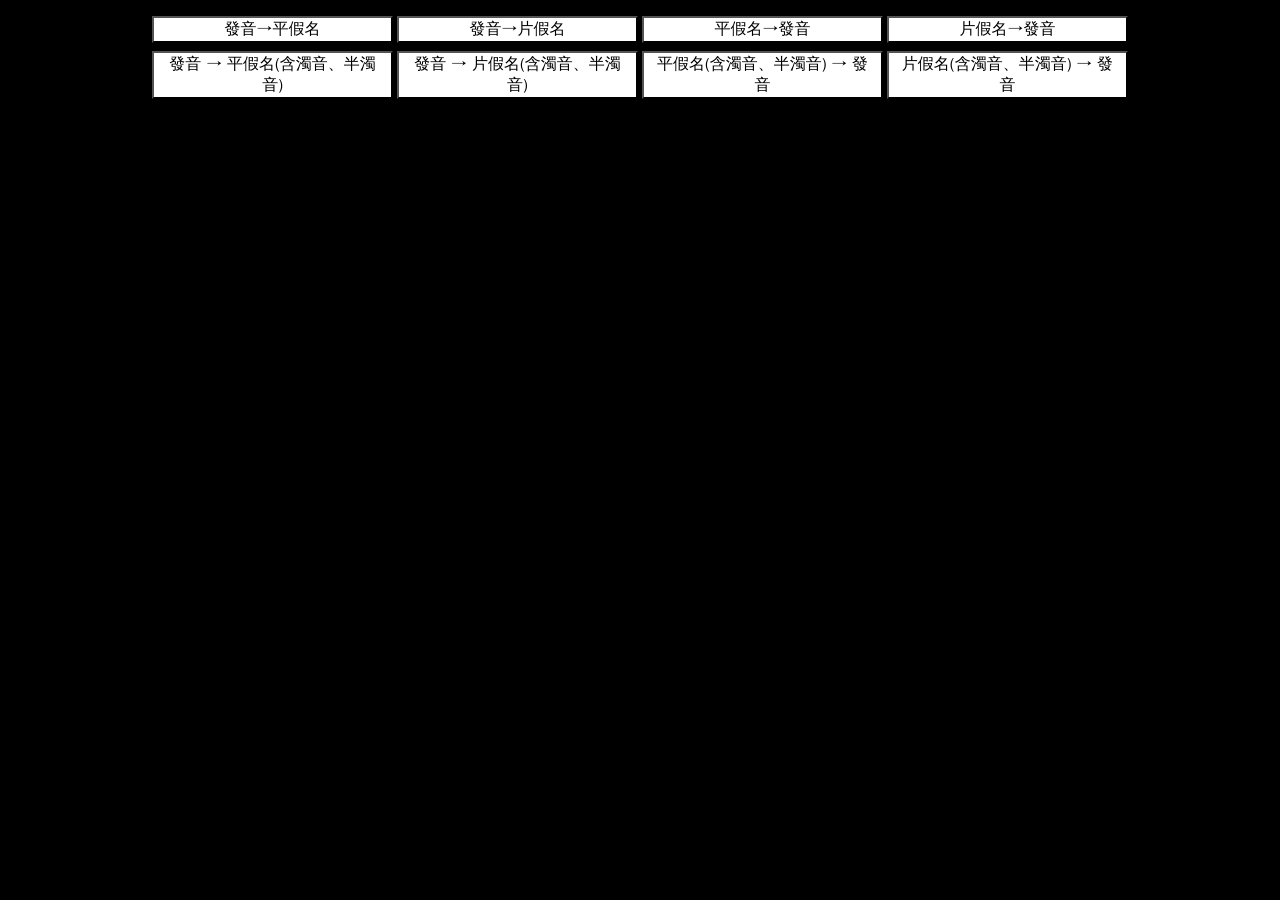
==== index.html @ 9c951554 "add four modes" ====
<!DOCTYPE html PUBLIC "-//W3C//DTD HTML 4.01//EN" "http://www.w3.org/TR/html4/strict.dtd">
<html>
<head>
  <meta http-equiv="Content-Type" content="text/html; charset=utf-8">
  <meta name="viewport" content="width=device-width,initial-scale=1,maximum-scale=1,user-scalable=no">
  <title>Gojuon Game</title>
  <link rel="stylesheet" type="text/css" href="stylesheets/style.css">
  <script type="text/javascript" src="scripts/script.js"></script>
</head>
<body>
  <div id="selectors">
    <div id="mode_selector">
  		<button id="mode_1" class="mode btn" onclick="mode_1();">發音→平假名</button>
      <button id="mode_3" class="mode btn" onclick="mode_2()">發音→片假名</button>
      <button id="mode_5" class="mode btn" onclick="mode_3();">平假名→發音</button>
      <button id="mode_7" class="mode btn" onclick="mode_4();">片假名→發音</button>
  		<button id="mode_2" class="mode btn" onclick="mode_5();">發音 → 平假名(含濁音、半濁音)</button>
  		<button id="mode_4" class="mode btn" onclick="mode_6();">發音 → 片假名(含濁音、半濁音)</button>
  		<button id="mode_6" class="mode btn" onclick="mode_7();">平假名(含濁音、半濁音) → 發音</button>
      <button id="mode_8" class="mode btn" onclick="mode_8();">片假名(含濁音、半濁音) → 發音</button>
  	</div>
    <div id="selector_func">
      <button id="show_botton" class="mode btn" onclick="show_selector();">更改模式</button>
    </div>
  </div>
	<div id="main_content">
		<div class="q">
      <div id="q_title" class="inner_content"></div>
			<div id="q_cont" class="inner_content">question</div>
		</div>
		<div class="ans">
      <div id="ans_title" class="inner_content"></div>
			<div id="ans_cont" class="inner_content">answer</div>
		</div>
    <div id="show_ans" class="content_btn">
  		<button id="show" class="btn" onclick="show();">看答案</button>
  	</div>
    <div id="next_div" class="content_btn">
  		<button id="next" class="btn" onclick="next();">下一題</button>
  	</div>
	</div>
</body>
</html>
---- stylesheets/style.css ----
body{
  font-family: "Microsoft JhengHei","文泉驛正黑";
  background-color: black;
  color: white;
}

#selectors{
  width: 95%;
  margin-left: 2.5%;
  text-align: center;
}

#selector_func{
  display: none;
  align-items: flex-end;
}

.btn{
    font-family: "Microsoft JhengHei","文泉驛正黑";
    background-color: white;
    margin-top: 8px;
}

.mode{
  width:20%;
  font-size: 1em;
}

#show_botton{
  width:auto;
}

#main_content{
  display: none;
  width:80%;
  margin-left: 10%;
  text-align: center;
}

#main_content div button{
  font-size: 2em;
}

.inner_content{
  font-size: 8em;
}



@media (max-width: 500px){
  #show{
    width:45%;
    height: 50px;
  }
  #next{
    width:45%;
    height: 50px;
  }
}
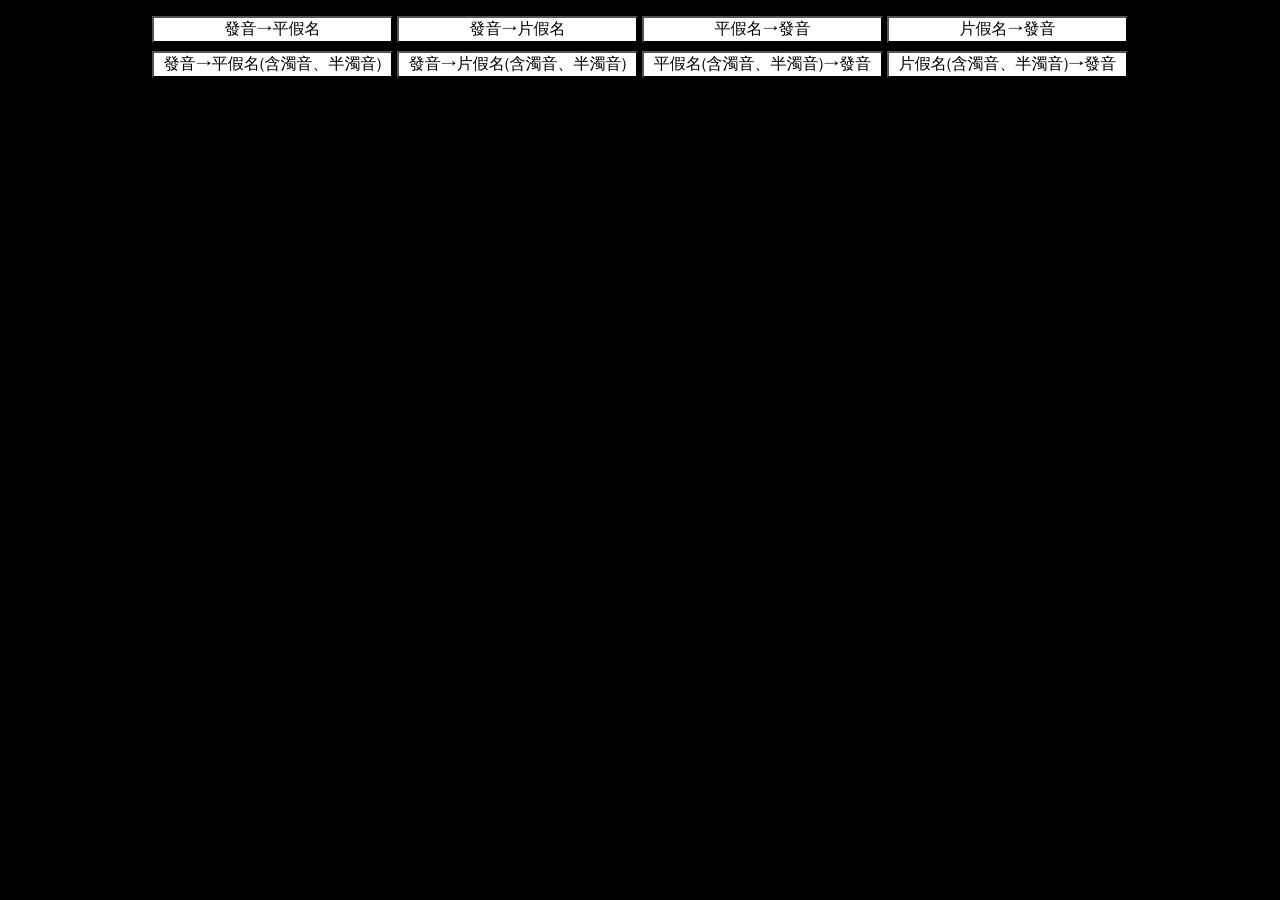
==== commit 8881b0bd: "minor modification" ====
--- a/index.html
+++ b/index.html
@@ -11,13 +11,13 @@
   <div id="selectors">
     <div id="mode_selector">
   		<button id="mode_1" class="mode btn" onclick="mode_1();">發音→平假名</button>
-      <button id="mode_3" class="mode btn" onclick="mode_2()">發音→片假名</button>
+      <button id="mode_3" class="mode btn" onclick="mode_2();">發音→片假名</button>
       <button id="mode_5" class="mode btn" onclick="mode_3();">平假名→發音</button>
       <button id="mode_7" class="mode btn" onclick="mode_4();">片假名→發音</button>
-  		<button id="mode_2" class="mode btn" onclick="mode_5();">發音 → 平假名(含濁音、半濁音)</button>
-  		<button id="mode_4" class="mode btn" onclick="mode_6();">發音 → 片假名(含濁音、半濁音)</button>
-  		<button id="mode_6" class="mode btn" onclick="mode_7();">平假名(含濁音、半濁音) → 發音</button>
-      <button id="mode_8" class="mode btn" onclick="mode_8();">片假名(含濁音、半濁音) → 發音</button>
+  		<button id="mode_2" class="mode btn" onclick="mode_5();">發音→平假名(含濁音、半濁音)</button>
+  		<button id="mode_4" class="mode btn" onclick="mode_6();">發音→片假名(含濁音、半濁音)</button>
+  		<button id="mode_6" class="mode btn" onclick="mode_7();">平假名(含濁音、半濁音)→發音</button>
+      <button id="mode_8" class="mode btn" onclick="mode_8();">片假名(含濁音、半濁音)→發音</button>
   	</div>
     <div id="selector_func">
       <button id="show_botton" class="mode btn" onclick="show_selector();">更改模式</button>
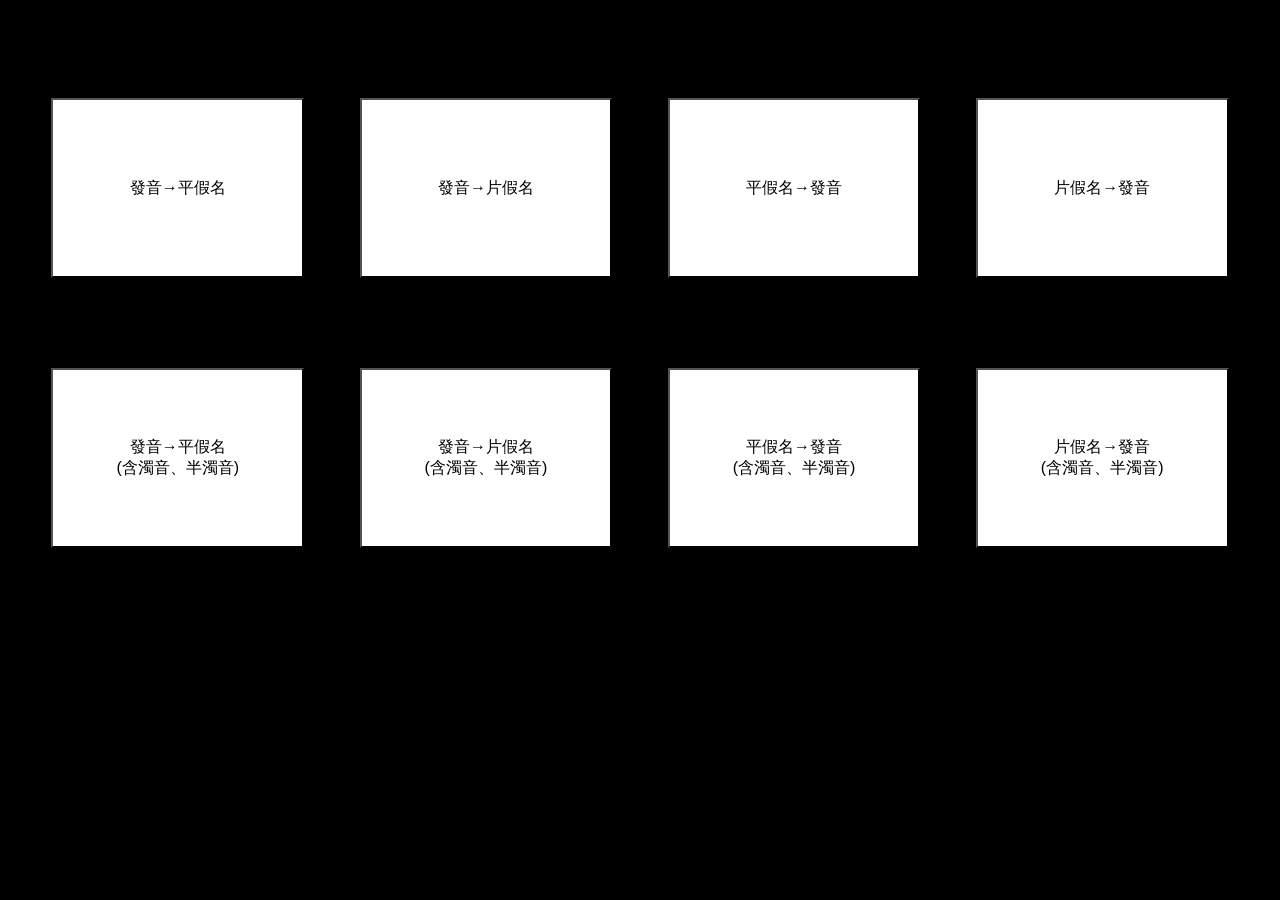
==== commit e208c116: "mobile view modified, desktop view unfinished" ====
--- a/index.html
+++ b/index.html
@@ -14,22 +14,18 @@
       <button id="mode_3" class="mode btn" onclick="mode_2();">發音→片假名</button>
       <button id="mode_5" class="mode btn" onclick="mode_3();">平假名→發音</button>
       <button id="mode_7" class="mode btn" onclick="mode_4();">片假名→發音</button>
-  		<button id="mode_2" class="mode btn" onclick="mode_5();">發音→平假名(含濁音、半濁音)</button>
-  		<button id="mode_4" class="mode btn" onclick="mode_6();">發音→片假名(含濁音、半濁音)</button>
-  		<button id="mode_6" class="mode btn" onclick="mode_7();">平假名(含濁音、半濁音)→發音</button>
-      <button id="mode_8" class="mode btn" onclick="mode_8();">片假名(含濁音、半濁音)→發音</button>
+  		<button id="mode_2" class="mode btn" onclick="mode_5();">發音→平假名</br>(含濁音、半濁音)</button>
+  		<button id="mode_4" class="mode btn" onclick="mode_6();">發音→片假名</br>(含濁音、半濁音)</button>
+  		<button id="mode_6" class="mode btn" onclick="mode_7();">平假名→發音</br>(含濁音、半濁音)</button>
+      <button id="mode_8" class="mode btn" onclick="mode_8();">片假名→發音</br>(含濁音、半濁音)</button>
+      <button id="hide_s"class="mode btn" onclick="hide_selector()">取消</button>
   	</div>
-    <div id="selector_func">
-      <button id="show_botton" class="mode btn" onclick="show_selector();">更改模式</button>
-    </div>
   </div>
 	<div id="main_content">
 		<div class="q">
-      <div id="q_title" class="inner_content"></div>
 			<div id="q_cont" class="inner_content">question</div>
 		</div>
 		<div class="ans">
-      <div id="ans_title" class="inner_content"></div>
 			<div id="ans_cont" class="inner_content">answer</div>
 		</div>
     <div id="show_ans" class="content_btn">
@@ -37,7 +33,10 @@
   	</div>
     <div id="next_div" class="content_btn">
   		<button id="next" class="btn" onclick="next();">下一題</button>
-  	</div>
+    </div>
+    <div id="selector_func" class="content_btn">
+      <button id="show_botton" class="btn" onclick="show_selector();">更改模式</button>
+    </div>
 	</div>
 </body>
 </html>
--- a/stylesheets/style.css
+++ b/stylesheets/style.css
@@ -5,49 +5,45 @@
 }
 
 #selectors{
-  width: 95%;
-  margin-left: 2.5%;
   text-align: center;
 }
 
-#selector_func{
+#hide_s{
   display: none;
   align-items: flex-end;
 }
 
-.btn{
-    font-family: "Microsoft JhengHei","文泉驛正黑";
-    background-color: white;
-    margin-top: 8px;
-}
-
-.mode{
-  width:20%;
-  font-size: 1em;
-}
-
-#show_botton{
-  width:auto;
-}
-
 #main_content{
   display: none;
-  width:80%;
-  margin-left: 10%;
+  width:90%;
+  margin: 5%;
   text-align: center;
-}
-
-#main_content div button{
-  font-size: 2em;
 }
 
 .inner_content{
   font-size: 8em;
+  height: 30vh;
 }
 
 
+@media (min-width:320px){
+  .mode{
+    width: 40%;
+    height: 15vh;
+    font-size: 1em;
+  }
 
-@media (max-width: 500px){
+  .btn{
+    background-color: white;
+    margin-top: 3vh;
+    margin-left: 3%;
+    margin-right: 3%;
+  }
+
+  #main_content div button{
+  font-size: 2em;
+  }
+
   #show{
     width:45%;
     height: 50px;
@@ -56,4 +52,27 @@
     width:45%;
     height: 50px;
   }
+   /* smartphones */ 
 }
+
+@media (min-width:1025px){
+  .mode{
+    width: 20%;
+    height: 20vh;
+    font-size: 1em;
+  }
+
+  .btn{
+    background-color: white;
+    margin-top: 10vh;
+    margin-left: 2%;
+    margin-right: 2%;
+  }
+
+  .content_btn{
+    align-content: left;
+    width: 20%;
+    display: inline-block;
+  }
+   /* landscape tablets, laptops, and desktops */ 
+}
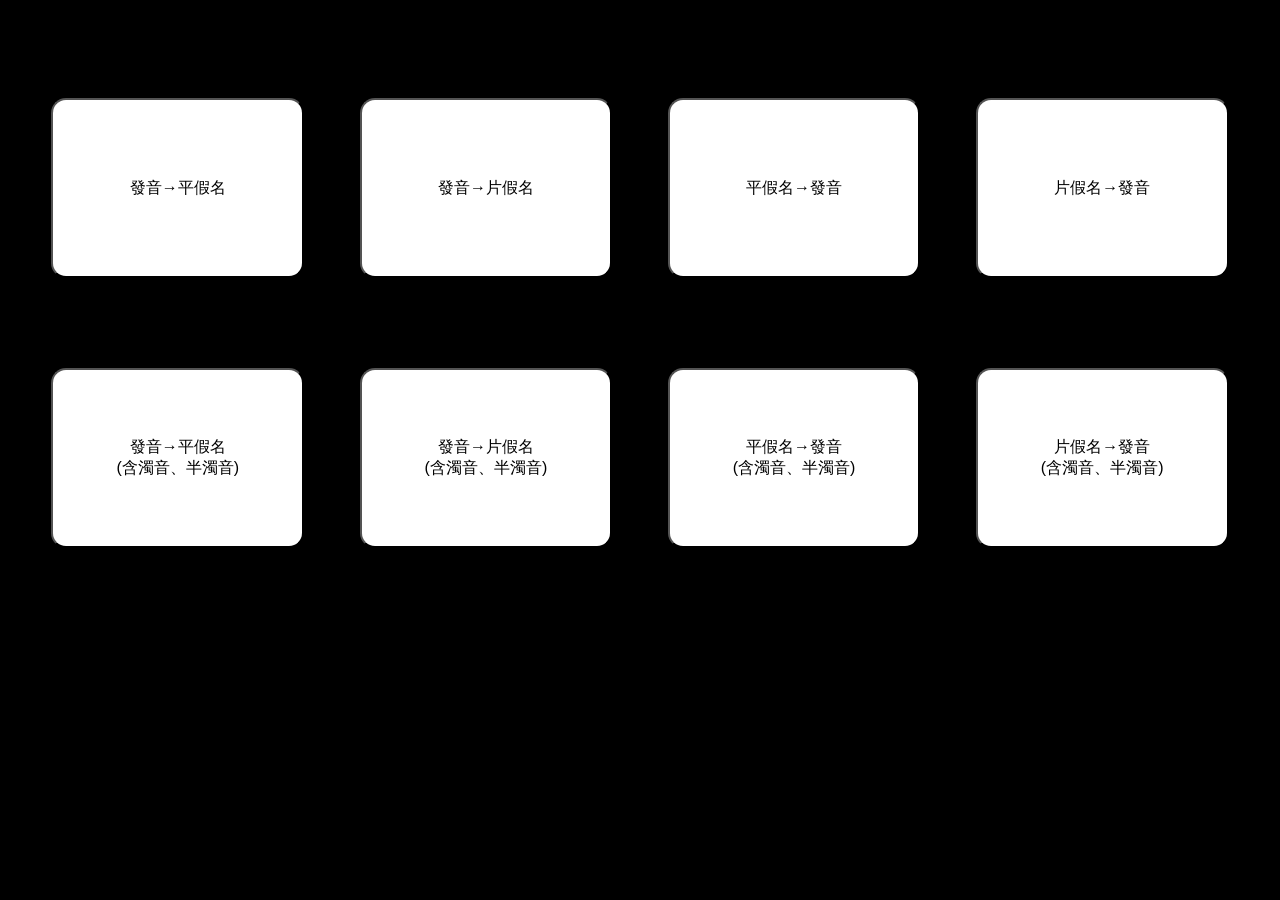
==== commit e39b9f9e: "support PWA" ====
--- a/index.html
+++ b/index.html
@@ -3,9 +3,14 @@
 <head>
   <meta http-equiv="Content-Type" content="text/html; charset=utf-8">
   <meta name="viewport" content="width=device-width,initial-scale=1,maximum-scale=1,user-scalable=no">
+  <link rel="apple-touch-icon" sizes="180x180" href="icon/apple-touch-icon.png">
+  <link rel="icon" type="image/png" sizes="32x32" href="icon/favicon-32x32.png">
+  <link rel="icon" type="image/png" sizes="16x16" href="icon/favicon-16x16.png">
+  <link rel="manifest" href="manifest.json" />
+  <link rel="stylesheet" type="text/css" href="stylesheets/style.css" />
+  <script type="text/javascript" src="scripts/pwa.js"></script>
+  <script type="text/javascript" src="scripts/game.js"></script>
   <title>Gojuon Game</title>
-  <link rel="stylesheet" type="text/css" href="stylesheets/style.css">
-  <script type="text/javascript" src="scripts/script.js"></script>
 </head>
 <body>
   <div id="selectors">
@@ -27,7 +32,8 @@
 		</div>
 		<div class="ans">
 			<div id="ans_cont" class="inner_content">answer</div>
-		</div>
+    </div>
+    <br>
     <div id="show_ans" class="content_btn">
   		<button id="show" class="btn" onclick="show();">看答案</button>
   	</div>
--- a/stylesheets/style.css
+++ b/stylesheets/style.css
@@ -6,6 +6,12 @@
 
 #selectors{
   text-align: center;
+}
+
+.btn{
+    background-color: white;
+    color: black;
+    border-radius: 15px;
 }
 
 #hide_s{
@@ -21,7 +27,7 @@
 }
 
 .inner_content{
-  font-size: 8em;
+  font-size: 10em;
   height: 30vh;
 }
 
@@ -34,20 +40,17 @@
   }
 
   .btn{
-    background-color: white;
     margin-top: 3vh;
     margin-left: 3%;
     margin-right: 3%;
   }
 
   #main_content div button{
-  font-size: 2em;
+    font-size: 2em;
+    width:50vw;
+    height: auto;
   }
 
-  #show{
-    width:45%;
-    height: 50px;
-  }
   #next{
     width:45%;
     height: 50px;
@@ -56,6 +59,10 @@
 }
 
 @media (min-width:1025px){
+  #main_content{
+    text-align: left;
+  }
+
   .mode{
     width: 20%;
     height: 20vh;
@@ -63,16 +70,31 @@
   }
 
   .btn{
-    background-color: white;
     margin-top: 10vh;
     margin-left: 2%;
     margin-right: 2%;
   }
 
   .content_btn{
-    align-content: left;
-    width: 20%;
+    text-align: left;
+    width: 25%;
     display: inline-block;
+  }
+
+  #main_content div button{
+    font-size: 2em;
+    width:80%;
+    height: auto;
+  }
+
+  .q{
+    text-align: center;
+  }
+  .ans{
+    text-align: center;
+  }
+  .content_btn{
+    margin-left: 8%;
   }
    /* landscape tablets, laptops, and desktops */ 
 }
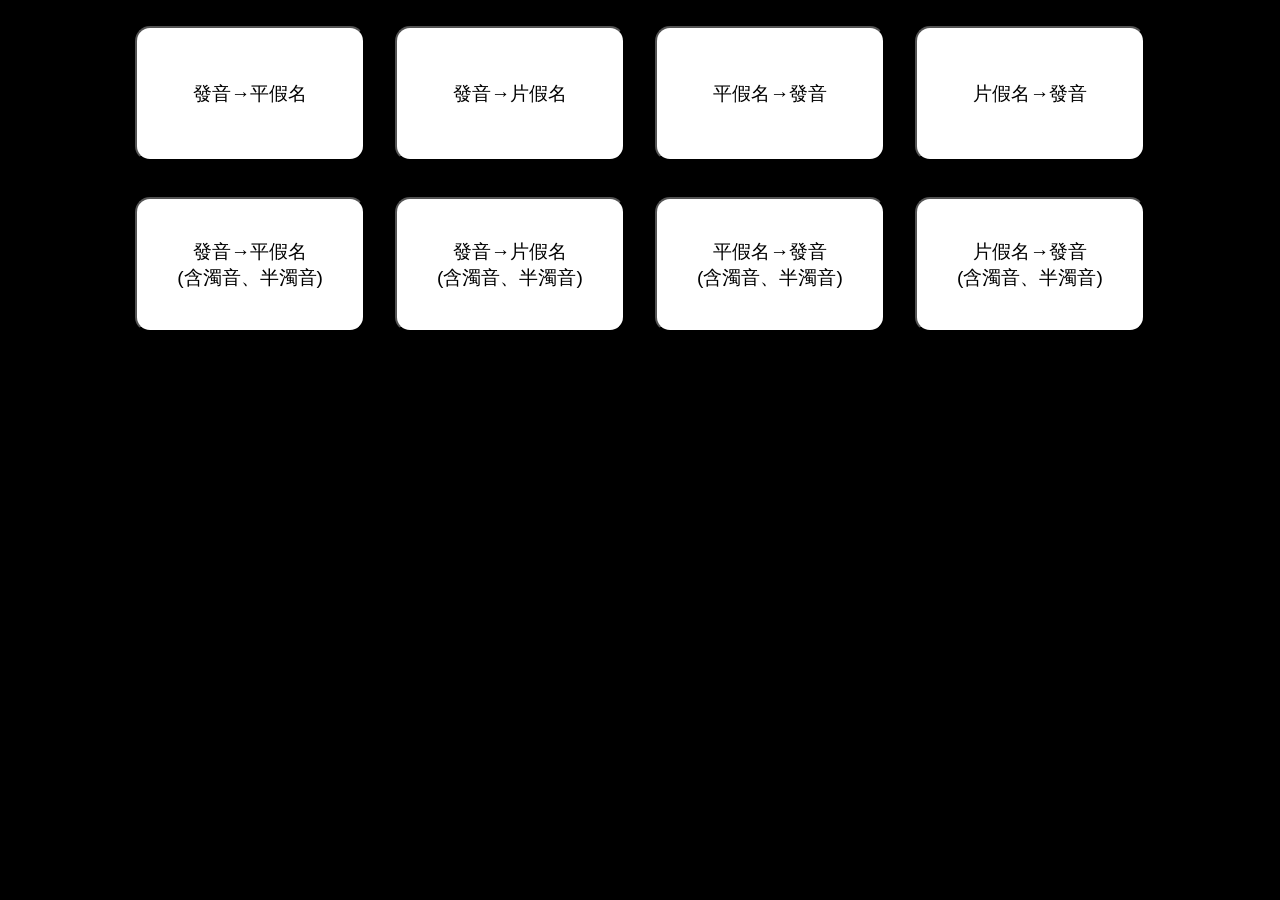
==== commit b2434057: "refactor" ====
--- a/index.html
+++ b/index.html
@@ -3,9 +3,9 @@
 <head>
   <meta http-equiv="Content-Type" content="text/html; charset=utf-8">
   <meta name="viewport" content="width=device-width,initial-scale=1,maximum-scale=1,user-scalable=no">
-  <link rel="apple-touch-icon" sizes="180x180" href="icon/apple-touch-icon.png">
-  <link rel="icon" type="image/png" sizes="32x32" href="icon/favicon-32x32.png">
-  <link rel="icon" type="image/png" sizes="16x16" href="icon/favicon-16x16.png">
+  <link rel="apple-touch-icon" sizes="180x180" href="icons/icon-180x180.png">
+  <link rel="icon" type="image/png" sizes="32x32" href="icons/favicon-32x32.png">
+  <link rel="icon" type="image/png" sizes="16x16" href="icons/favicon-16x16.png">
   <link rel="manifest" href="manifest.json" />
   <link rel="stylesheet" type="text/css" href="stylesheets/style.css" />
   <script type="text/javascript" src="scripts/pwa.js"></script>
@@ -13,36 +13,23 @@
   <title>Gojuon Game</title>
 </head>
 <body>
-  <div id="selectors">
-    <div id="mode_selector">
-  		<button id="mode_1" class="mode btn" onclick="mode_1();">發音→平假名</button>
-      <button id="mode_3" class="mode btn" onclick="mode_2();">發音→片假名</button>
-      <button id="mode_5" class="mode btn" onclick="mode_3();">平假名→發音</button>
-      <button id="mode_7" class="mode btn" onclick="mode_4();">片假名→發音</button>
-  		<button id="mode_2" class="mode btn" onclick="mode_5();">發音→平假名</br>(含濁音、半濁音)</button>
-  		<button id="mode_4" class="mode btn" onclick="mode_6();">發音→片假名</br>(含濁音、半濁音)</button>
-  		<button id="mode_6" class="mode btn" onclick="mode_7();">平假名→發音</br>(含濁音、半濁音)</button>
-      <button id="mode_8" class="mode btn" onclick="mode_8();">片假名→發音</br>(含濁音、半濁音)</button>
-      <button id="hide_s"class="mode btn" onclick="hide_selector()">取消</button>
-  	</div>
+  <div id="mode_panel">
+    <button class="btn mode_btn" onclick="changeMode(1)">發音→平假名</button>
+    <button class="btn mode_btn" onclick="changeMode(2)">發音→片假名</button>
+    <button class="btn mode_btn" onclick="changeMode(3)">平假名→發音</button>
+    <button class="btn mode_btn" onclick="changeMode(4)">片假名→發音</button>
+    <button class="btn mode_btn" onclick="changeMode(5)">發音→平假名</br>(含濁音、半濁音)</button>
+    <button class="btn mode_btn" onclick="changeMode(6)">發音→片假名</br>(含濁音、半濁音)</button>
+    <button class="btn mode_btn" onclick="changeMode(7)">平假名→發音</br>(含濁音、半濁音)</button>
+    <button class="btn mode_btn" onclick="changeMode(8)">片假名→發音</br>(含濁音、半濁音)</button>
+    <button id="btn_mode_back" class="btn mode_btn invisible" onclick="hideModePanel()">取消</button>
   </div>
-	<div id="main_content">
-		<div class="q">
-			<div id="q_cont" class="inner_content">question</div>
-		</div>
-		<div class="ans">
-			<div id="ans_cont" class="inner_content">answer</div>
-    </div>
-    <br>
-    <div id="show_ans" class="content_btn">
-  		<button id="show" class="btn" onclick="show();">看答案</button>
-  	</div>
-    <div id="next_div" class="content_btn">
-  		<button id="next" class="btn" onclick="next();">下一題</button>
-    </div>
-    <div id="selector_func" class="content_btn">
-      <button id="show_botton" class="btn" onclick="show_selector();">更改模式</button>
-    </div>
+	<div id="game" class="invisible">
+    <div id="game_q" class="g_content"></div>
+    <div id="game_a" class="g_content"></div>
+    <button id="btn_ans" class="btn game_btn" onclick="showAnswer()">看答案</button>
+    <button id="btn_nxt" class="btn game_btn">下一題</button>
+    <button class="btn game_btn" onclick="showModePanel()">更改模式</button>
 	</div>
 </body>
 </html>
--- a/stylesheets/style.css
+++ b/stylesheets/style.css
@@ -1,100 +1,51 @@
-body{
-  font-family: "Microsoft JhengHei","文泉驛正黑";
+body {
   background-color: black;
   color: white;
-}
-
-#selectors{
   text-align: center;
 }
 
-.btn{
-    background-color: white;
-    color: black;
-    border-radius: 15px;
+.btn {
+  background-color: white;
+  border-radius: 15px;
+  color: black;
 }
 
-#hide_s{
-  display: none;
-  align-items: flex-end;
+.mode_btn {
+  font-size: 1.2rem;
+  height: 15vh;
+  margin-block: 2vh;
+  margin-inline: 3vw;
+  width: 40vw;
 }
 
-#main_content{
-  display: none;
-  width:90%;
-  margin: 5%;
-  text-align: center;
+.g_content {
+  font-size: 10rem;
+  line-height: 35vh;
 }
 
-.inner_content{
-  font-size: 10em;
-  height: 30vh;
+.game_btn {
+  font-size: 2rem;
+  height: 15vh;
+  margin-block: 2.5vh;
+  margin-inline: 20vw;
+  width: 40vw;
 }
 
+.invisible {
+  display: none;
+}
 
-@media (min-width:320px){
-  .mode{
-    width: 40%;
-    height: 15vh;
-    font-size: 1em;
+@media (min-width: 1024px) {
+  .mode_btn {
+    margin-inline: 1vw;
+    width: 18vw;
   }
 
-  .btn{
-    margin-top: 3vh;
-    margin-left: 3%;
-    margin-right: 3%;
+  .game_btn {
+    font-size: 2rem;
+    height: 15vh;
+    margin-block: 2.5vh;
+    margin-inline: 20vw;
+    width: 40vw;
   }
-
-  #main_content div button{
-    font-size: 2em;
-    width:50vw;
-    height: auto;
-  }
-
-  #next{
-    width:45%;
-    height: 50px;
-  }
-   /* smartphones */ 
-}
-
-@media (min-width:1025px){
-  #main_content{
-    text-align: left;
-  }
-
-  .mode{
-    width: 20%;
-    height: 20vh;
-    font-size: 1em;
-  }
-
-  .btn{
-    margin-top: 10vh;
-    margin-left: 2%;
-    margin-right: 2%;
-  }
-
-  .content_btn{
-    text-align: left;
-    width: 25%;
-    display: inline-block;
-  }
-
-  #main_content div button{
-    font-size: 2em;
-    width:80%;
-    height: auto;
-  }
-
-  .q{
-    text-align: center;
-  }
-  .ans{
-    text-align: center;
-  }
-  .content_btn{
-    margin-left: 8%;
-  }
-   /* landscape tablets, laptops, and desktops */ 
 }
